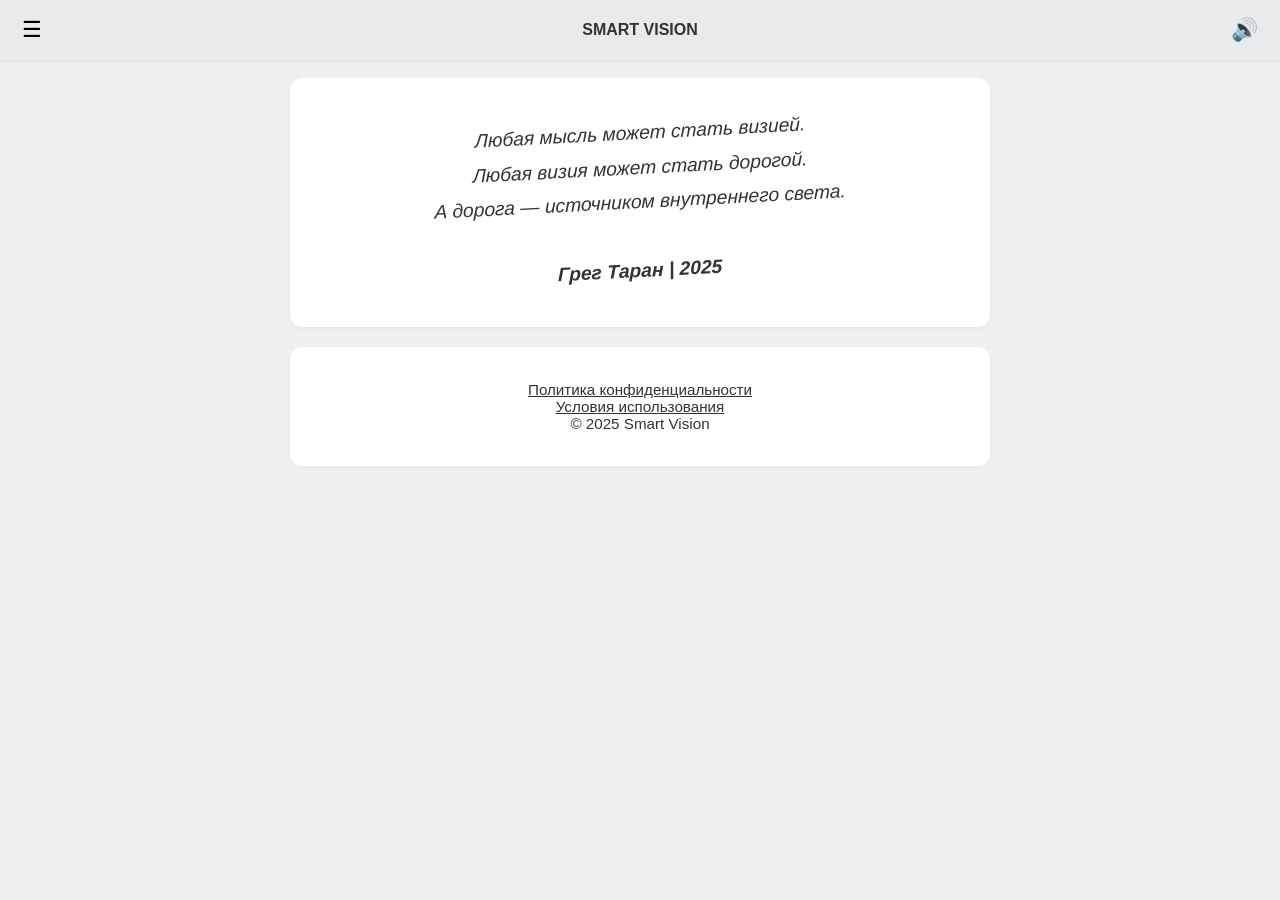
==== index.html @ 8ff79423 "first commit habilabs site" ====
<!DOCTYPE html>
<html lang="ru">
<head>
  <meta charset="UTF-8" />
  <meta name="viewport" content="width=device-width, initial-scale=1" />
  <title>Главная — Smart Vision</title>
  <link rel="stylesheet" href="/css/styles-page.css" />
</head>
<body>
  <div id="overlay"></div>
  <header class="top-bar">
    <button id="menuToggle" class="icon">&#9776;</button>
    <div class="logo" id="logo">SMART VISION</div>
    <button id="soundIcon" class="icon" aria-label="sound">&#128266;</button>
  </header>
  <main>
    <div class="cards">
      <div class="card poem">
        <p>
          Любая мысль может стать визией.<br>
          Любая визия может стать дорогой.<br>
          А дорога — источником внутреннего света.<br><br>
          <strong>Грег Таран | 2025</strong>
        </p>
      </div>
      <div class="card footer-card">
        <p>
          <a href="/html/privacy.html">Политика конфиденциальности</a><br>
          <a href="/html/terms.html">Условия использования</a><br>
          © 2025 Smart Vision
        </p>
      </div>
    </div>
  </main>
  <iframe id="sidebar" src="/html/menu-public.html" class="hidden" title="Меню"></iframe>
  <script src="/js/script.js"></script>
</body>
</html>
---- css/styles-page.css ----
body {
    margin: 0;
    font-family: 'Segoe UI', sans-serif;
    background: #f0f0f2;
    color: #333;
}

/* TOP BAR */
.top-bar {
    background: #e8eaec;
    height: 60px;

    display: flex;
    align-items: center;
    justify-content: center;

    position: relative;
    box-shadow: 0 1px 3px rgba(0,0,0,0.1);
}

/* ICONS */
.icon {
    font-size: 22px;
    background: none;
    border: none;
    cursor: pointer;
}

#menuToggle {
    position: absolute;
    left: 1rem;
}

#soundIcon {
    position: absolute;
    right: 1rem;
}

/* LOGO */
.logo {
    font-weight: bold;
    cursor: pointer;
}

/* CARDS CONTAINER */
.cards {
    width: 100%;

    display: flex;
    flex-direction: column;
    align-items: center;

    padding: 2mm;
    box-sizing: border-box;
}

/* CARD */
.card {
    background: #fff;
    border-radius: 12px;

    padding: 5mm;
    margin: 10px auto;

    max-width: 700px;
    width: 100%;

    box-shadow: 0 1px 5px rgba(0,0,0,0.05);
    box-sizing: border-box;
    text-align: center;
}

.card h2 {
    margin: 0 0 0.75rem 0;
    font-weight: 700;
}

/* POEM */
.poem p {
    font-style: italic;
    transform: skewY(-3deg);

    font-size: 1.2rem;
    line-height: 1.8;
}

/* FOOTER */
.footer-card {
    font-size: 0.95rem;
}

.footer-card a {
    color: #333;
    text-decoration: underline;
}

/* OVERLAY */
#overlay {
    position: fixed;
    inset: 0;

    background: rgba(0,0,0,0.3);
    z-index: 1000;

    display: none;
}

#overlay.active {
    display: block;
}

/* SIDEBAR */
#sidebar {
    position: fixed;
    top: 0;
    left: 0;

    width: 400px;
    height: 100%;

    background: #fff;
    z-index: 1001;

    border: none;
    transition: transform 0.3s ease;
}

#sidebar.hidden {
    transform: translateX(-100%);
}

/* MOBILE */
@media (max-width: 768px) {
    #sidebar {
        width: 75vw;
    }
}
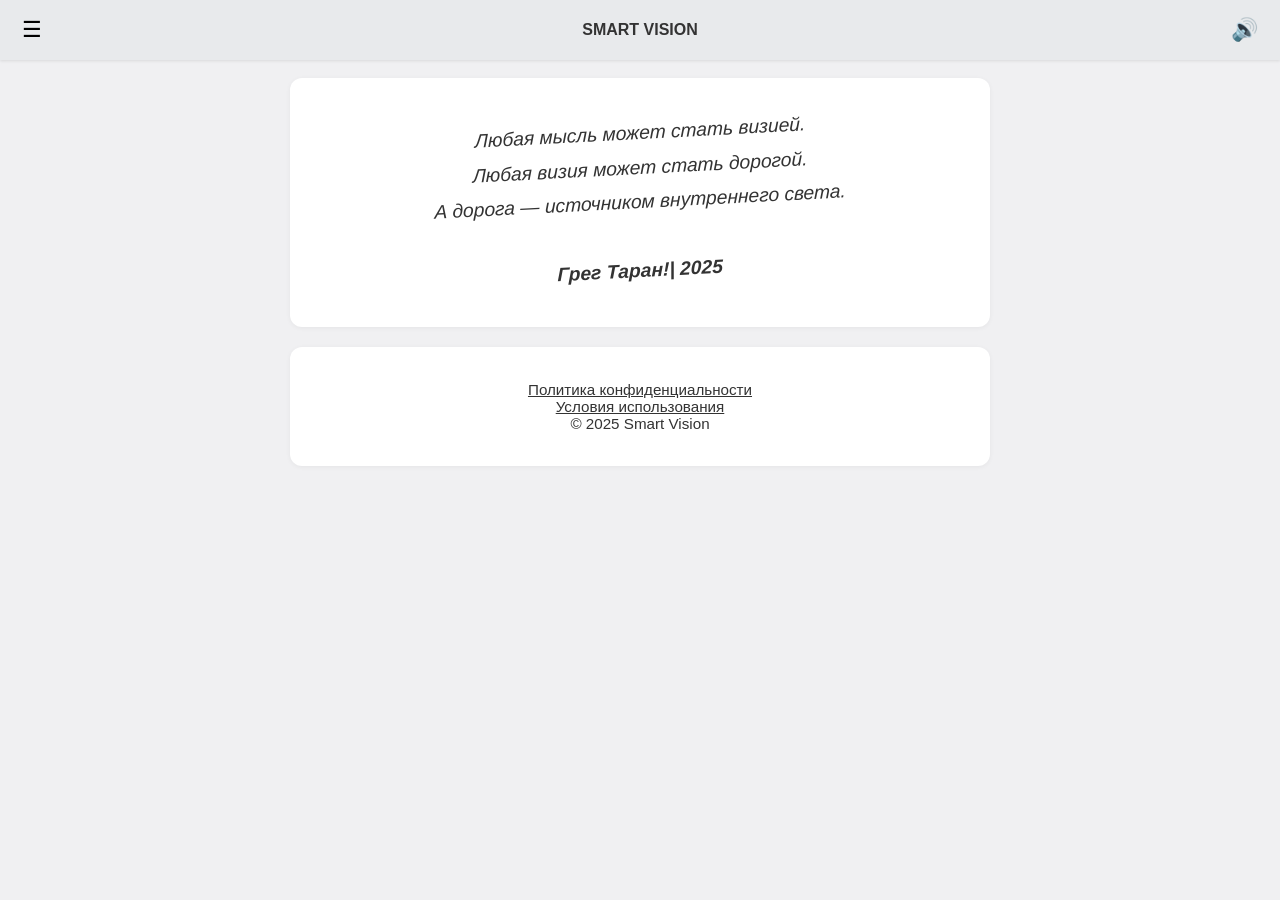
==== commit 0e0a6380: "111" ====
--- a/index.html
+++ b/index.html
@@ -20,7 +20,7 @@
           Любая мысль может стать визией.<br>
           Любая визия может стать дорогой.<br>
           А дорога — источником внутреннего света.<br><br>
-          <strong>Грег Таран | 2025</strong>
+          <strong>Грег Таран!| 2025</strong>
         </p>
       </div>
       <div class="card footer-card">
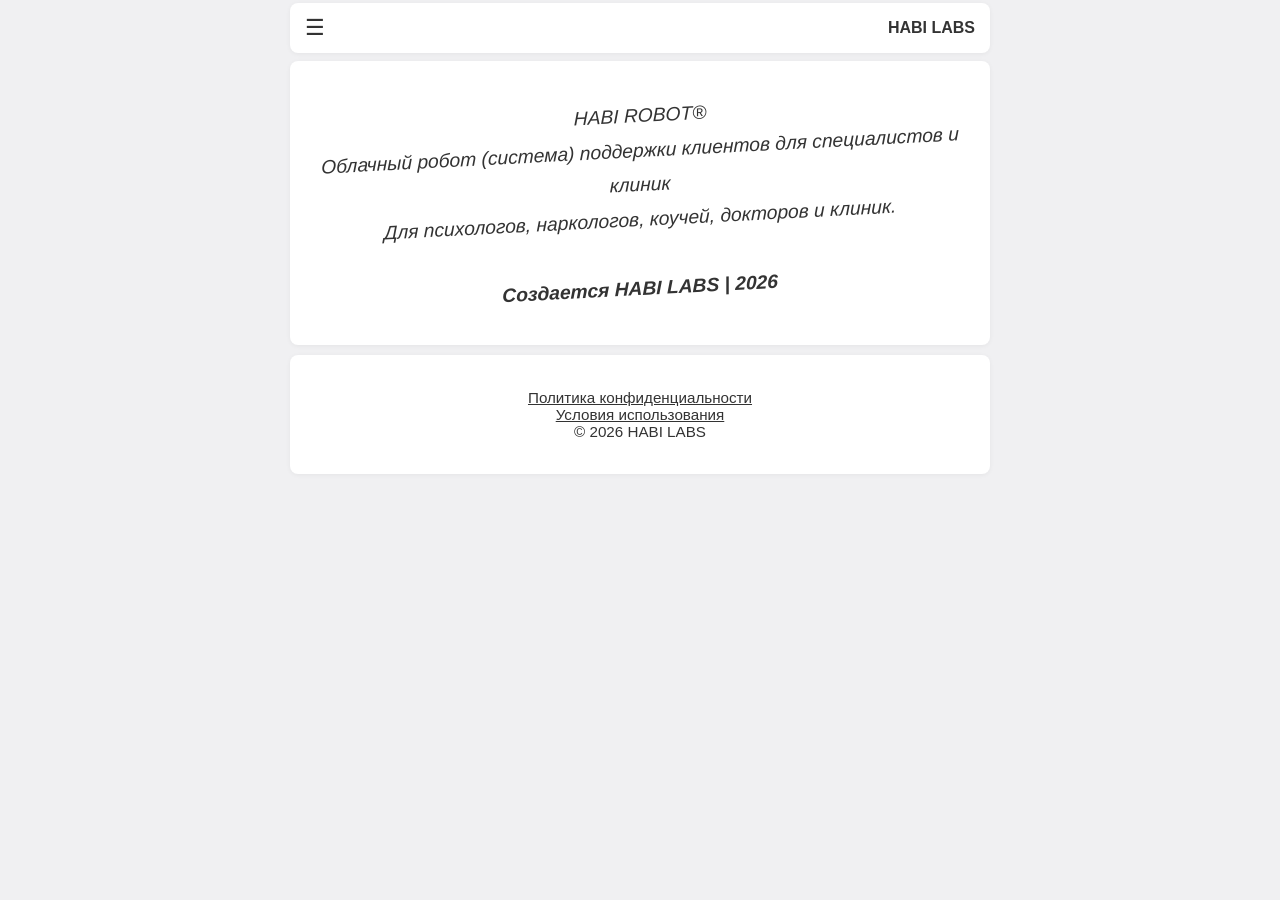
==== commit 774901ee: "2" ====
--- a/index.html
+++ b/index.html
@@ -3,31 +3,32 @@
 <head>
   <meta charset="UTF-8" />
   <meta name="viewport" content="width=device-width, initial-scale=1" />
-  <title>Главная — Smart Vision</title>
+  <title>HABI LABS</title>
   <link rel="stylesheet" href="/css/styles-page.css" />
 </head>
 <body>
   <div id="overlay"></div>
-  <header class="top-bar">
-    <button id="menuToggle" class="icon">&#9776;</button>
-    <div class="logo" id="logo">SMART VISION</div>
-    <button id="soundIcon" class="icon" aria-label="sound">&#128266;</button>
-  </header>
+  <div class="top-bar-wrap">
+    <header class="top-bar">
+      <button id="menuToggle" class="icon" aria-label="Меню">&#9776;</button>
+      <div class="logo" id="logo">HABI LABS</div>
+    </header>
+  </div>
   <main>
     <div class="cards">
       <div class="card poem">
         <p>
-          Любая мысль может стать визией.<br>
-          Любая визия может стать дорогой.<br>
-          А дорога — источником внутреннего света.<br><br>
-          <strong>Грег Таран!| 2025</strong>
+          HABI ROBOT®<br>
+          Облачный робот (система) поддержки клиентов для специалистов и клиник<br>
+          Для психологов, наркологов, коучей, докторов и клиник.<br><br>
+          <strong>Создается HABI LABS | 2026</strong>
         </p>
       </div>
       <div class="card footer-card">
         <p>
           <a href="/html/privacy.html">Политика конфиденциальности</a><br>
           <a href="/html/terms.html">Условия использования</a><br>
-          © 2025 Smart Vision
+          © 2026 HABI LABS
         </p>
       </div>
     </div>
--- a/css/styles-page.css
+++ b/css/styles-page.css
@@ -7,60 +7,64 @@
 
 /* TOP BAR */
 .top-bar {
-    background: #e8eaec;
-    height: 60px;
+    background: #fff;
+    border-radius: 8px;
+    box-shadow: 0 1px 5px rgba(0,0,0,0.05);
+
+    max-width: 700px;
+    width: calc(100% - 20px);
+
+    margin: 3px auto;
+    padding: 12px 15px;
+    box-sizing: border-box;
 
     display: flex;
     align-items: center;
-    justify-content: center;
-
-    position: relative;
-    box-shadow: 0 1px 3px rgba(0,0,0,0.1);
+    justify-content: space-between;
 }
 
-/* ICONS */
+/* ICON */
 .icon {
     font-size: 22px;
     background: none;
     border: none;
     cursor: pointer;
+    padding: 0;
+    color: #333;
 }
 
+/* BURGER */
 #menuToggle {
-    position: absolute;
-    left: 1rem;
-}
-
-#soundIcon {
-    position: absolute;
-    right: 1rem;
+    position: static;
+    flex: 0 0 auto;
 }
 
 /* LOGO */
 .logo {
-    font-weight: bold;
+    font-weight: 700;
     cursor: pointer;
+    margin-left: 16px;
+    text-align: right;
+    flex: 1 1 auto;
+    white-space: nowrap;
 }
 
 /* CARDS CONTAINER */
 .cards {
     width: 100%;
-
     display: flex;
     flex-direction: column;
     align-items: center;
-
-    padding: 2mm;
+    padding: 0 10px 10px;
     box-sizing: border-box;
 }
 
 /* CARD */
 .card {
     background: #fff;
-    border-radius: 12px;
-
+    border-radius: 8px;
     padding: 5mm;
-    margin: 10px auto;
+    margin: 5px auto;
 
     max-width: 700px;
     width: 100%;
@@ -79,7 +83,6 @@
 .poem p {
     font-style: italic;
     transform: skewY(-3deg);
-
     font-size: 1.2rem;
     line-height: 1.8;
 }
@@ -98,10 +101,8 @@
 #overlay {
     position: fixed;
     inset: 0;
-
     background: rgba(0,0,0,0.3);
     z-index: 1000;
-
     display: none;
 }
 
@@ -114,13 +115,10 @@
     position: fixed;
     top: 0;
     left: 0;
-
     width: 400px;
     height: 100%;
-
     background: #fff;
     z-index: 1001;
-
     border: none;
     transition: transform 0.3s ease;
 }
@@ -131,6 +129,15 @@
 
 /* MOBILE */
 @media (max-width: 768px) {
+    .top-bar {
+        width: calc(100% - 20px);
+        padding: 12px 16px;
+    }
+
+    .logo {
+        font-size: 1.1rem;
+    }
+
     #sidebar {
         width: 75vw;
     }
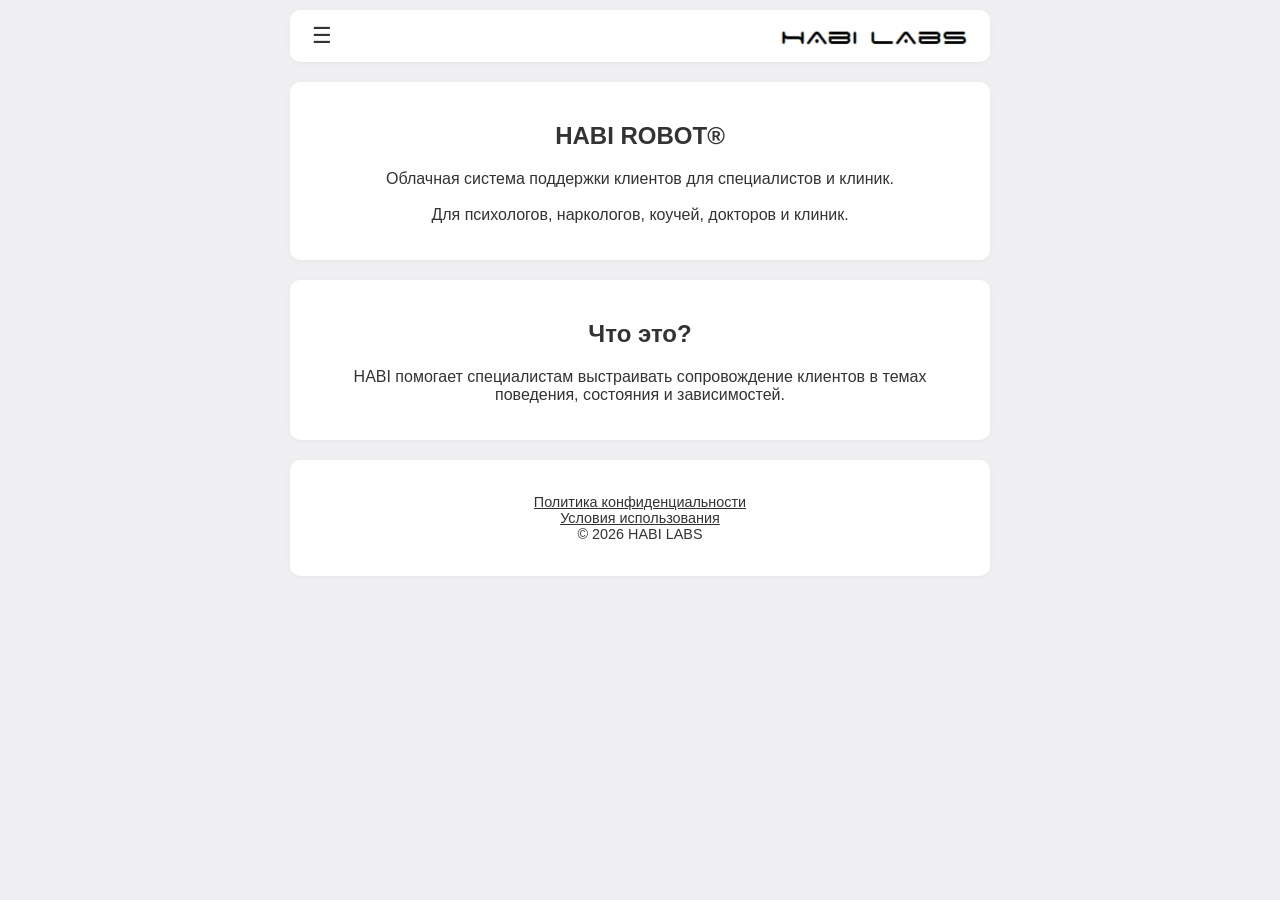
==== commit f891d947: "1" ====
--- a/index.html
+++ b/index.html
@@ -4,26 +4,41 @@
   <meta charset="UTF-8" />
   <meta name="viewport" content="width=device-width, initial-scale=1" />
   <title>HABI LABS</title>
+
+  <link rel="icon" href="/habi.ico" type="image/x-icon">
   <link rel="stylesheet" href="/css/styles-page.css" />
 </head>
+
 <body>
   <div id="overlay"></div>
-  <div class="top-bar-wrap">
-    <header class="top-bar">
-      <button id="menuToggle" class="icon" aria-label="Меню">&#9776;</button>
-      <div class="logo" id="logo">HABI LABS</div>
-    </header>
-  </div>
+
+  <header class="top-bar">
+    <button id="menuToggle" class="icon">&#9776;</button>
+
+    <div class="logo" id="logo">
+      <img src="/images/hll.jpg" alt="HABI LABS">
+    </div>
+  </header>
+
   <main>
     <div class="cards">
-      <div class="card poem">
+
+      <div class="card">
+        <h2>HABI ROBOT®</h2>
         <p>
-          HABI ROBOT®<br>
-          Облачный робот (система) поддержки клиентов для специалистов и клиник<br>
-          Для психологов, наркологов, коучей, докторов и клиник.<br><br>
-          <strong>Создается HABI LABS | 2026</strong>
+          Облачная система поддержки клиентов для специалистов и клиник.<br><br>
+          Для психологов, наркологов, коучей, докторов и клиник.
         </p>
       </div>
+
+      <div class="card">
+        <h2>Что это?</h2>
+        <p>
+          HABI помогает специалистам выстраивать сопровождение клиентов
+          в темах поведения, состояния и зависимостей.
+        </p>
+      </div>
+
       <div class="card footer-card">
         <p>
           <a href="/html/privacy.html">Политика конфиденциальности</a><br>
@@ -31,9 +46,12 @@
           © 2026 HABI LABS
         </p>
       </div>
+
     </div>
   </main>
-  <iframe id="sidebar" src="/html/menu-public.html" class="hidden" title="Меню"></iframe>
+
+  <iframe id="sidebar" src="/html/menu-public.html" class="hidden"></iframe>
+
   <script src="/js/script.js"></script>
 </body>
 </html>
--- a/css/styles-page.css
+++ b/css/styles-page.css
@@ -8,19 +8,18 @@
 /* TOP BAR */
 .top-bar {
     background: #fff;
-    border-radius: 8px;
+    border-radius: 10px;
     box-shadow: 0 1px 5px rgba(0,0,0,0.05);
 
     max-width: 700px;
     width: calc(100% - 20px);
 
-    margin: 3px auto;
-    padding: 12px 15px;
+    margin: 10px auto;
+    padding: 12px 16px;
     box-sizing: border-box;
 
     display: flex;
     align-items: center;
-    justify-content: space-between;
 }
 
 /* ICON */
@@ -29,42 +28,39 @@
     background: none;
     border: none;
     cursor: pointer;
-    padding: 0;
     color: #333;
-}
-
-/* BURGER */
-#menuToggle {
-    position: static;
-    flex: 0 0 auto;
 }
 
 /* LOGO */
 .logo {
-    font-weight: 700;
-    cursor: pointer;
-    margin-left: 16px;
-    text-align: right;
-    flex: 1 1 auto;
-    white-space: nowrap;
+    margin-left: auto;
+    display: flex;
+    align-items: center;
 }
 
-/* CARDS CONTAINER */
+.logo img {
+    height: 28px;
+    display: block;
+}
+
+/* CARDS */
 .cards {
     width: 100%;
+    padding: 0 10px;
+    box-sizing: border-box;
+
     display: flex;
     flex-direction: column;
     align-items: center;
-    padding: 0 10px 10px;
-    box-sizing: border-box;
 }
 
 /* CARD */
 .card {
     background: #fff;
-    border-radius: 8px;
-    padding: 5mm;
-    margin: 5px auto;
+    border-radius: 10px;
+
+    padding: 20px;
+    margin: 10px auto;
 
     max-width: 700px;
     width: 100%;
@@ -74,22 +70,9 @@
     text-align: center;
 }
 
-.card h2 {
-    margin: 0 0 0.75rem 0;
-    font-weight: 700;
-}
-
-/* POEM */
-.poem p {
-    font-style: italic;
-    transform: skewY(-3deg);
-    font-size: 1.2rem;
-    line-height: 1.8;
-}
-
 /* FOOTER */
 .footer-card {
-    font-size: 0.95rem;
+    font-size: 0.9rem;
 }
 
 .footer-card a {
@@ -102,8 +85,8 @@
     position: fixed;
     inset: 0;
     background: rgba(0,0,0,0.3);
+    display: none;
     z-index: 1000;
-    display: none;
 }
 
 #overlay.active {
@@ -115,10 +98,13 @@
     position: fixed;
     top: 0;
     left: 0;
+
     width: 400px;
     height: 100%;
+
     background: #fff;
     z-index: 1001;
+
     border: none;
     transition: transform 0.3s ease;
 }
@@ -129,13 +115,8 @@
 
 /* MOBILE */
 @media (max-width: 768px) {
-    .top-bar {
-        width: calc(100% - 20px);
-        padding: 12px 16px;
-    }
-
-    .logo {
-        font-size: 1.1rem;
+    .logo img {
+        height: 22px;
     }
 
     #sidebar {
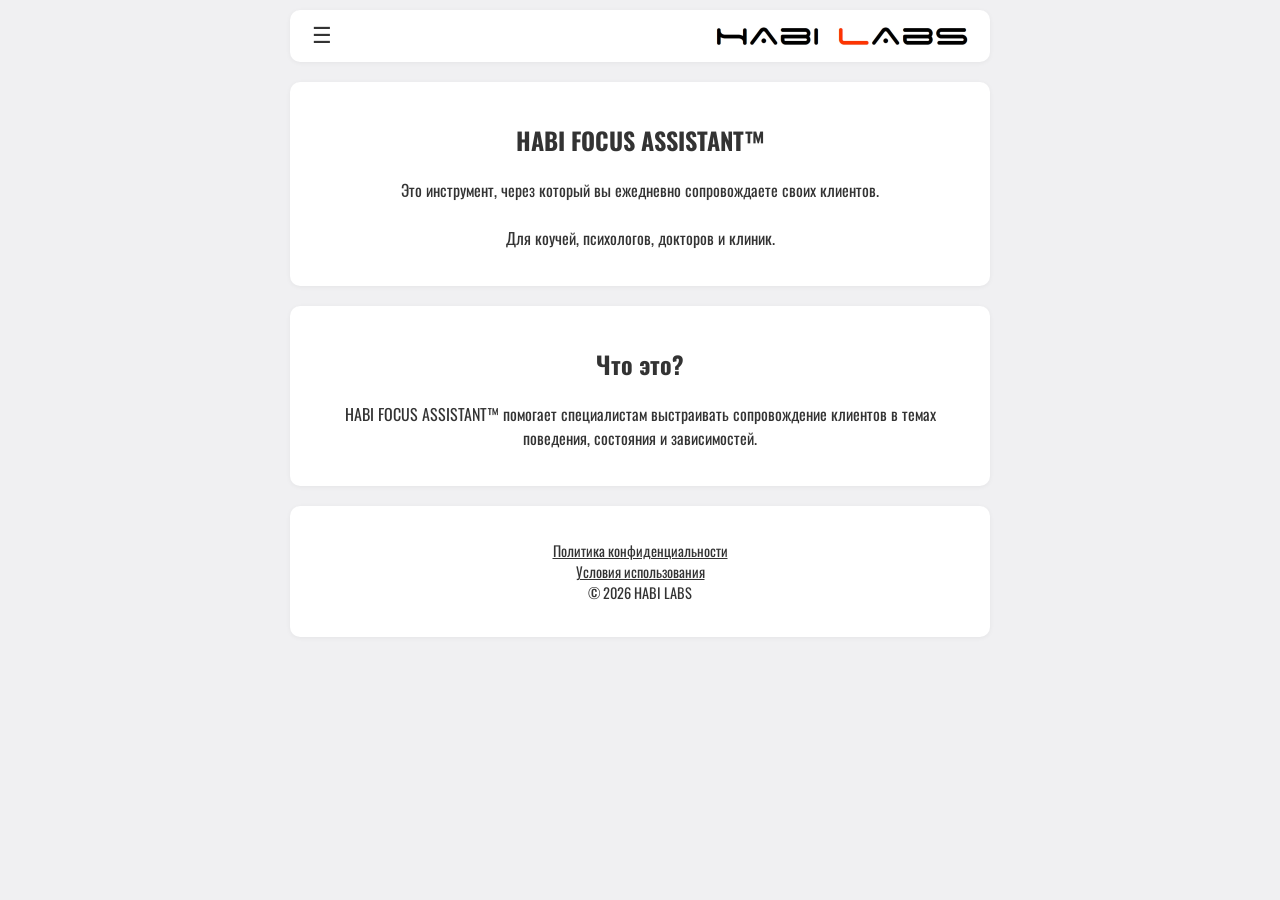
==== commit 3f6fc37e: "1" ====
--- a/index.html
+++ b/index.html
@@ -6,6 +6,12 @@
   <title>HABI LABS</title>
 
   <link rel="icon" href="/habi.ico" type="image/x-icon">
+
+  <!-- OSWALD FONT -->
+  <link rel="preconnect" href="https://fonts.googleapis.com">
+  <link rel="preconnect" href="https://fonts.gstatic.com" crossorigin>
+  <link href="https://fonts.googleapis.com/css2?family=Oswald:wght@200;300;400;500;600;700&display=swap" rel="stylesheet">
+
   <link rel="stylesheet" href="/css/styles-page.css" />
 </head>
 
@@ -24,17 +30,17 @@
     <div class="cards">
 
       <div class="card">
-        <h2>HABI ROBOT®</h2>
+        <h2>HABI FOCUS ASSISTANT™</h2>
         <p>
-          Облачная система поддержки клиентов для специалистов и клиник.<br><br>
-          Для психологов, наркологов, коучей, докторов и клиник.
+          Это инструмент, через который вы ежедневно сопровождаете своих клиентов.<br><br>
+          Для коучей, психологов, докторов и клиник.
         </p>
       </div>
 
       <div class="card">
         <h2>Что это?</h2>
         <p>
-          HABI помогает специалистам выстраивать сопровождение клиентов
+          HABI FOCUS ASSISTANT™ помогает специалистам выстраивать сопровождение клиентов
           в темах поведения, состояния и зависимостей.
         </p>
       </div>
--- a/css/styles-page.css
+++ b/css/styles-page.css
@@ -1,6 +1,6 @@
 body {
     margin: 0;
-    font-family: 'Segoe UI', sans-serif;
+    font-family: 'Oswald', sans-serif;
     background: #f0f0f2;
     color: #333;
 }
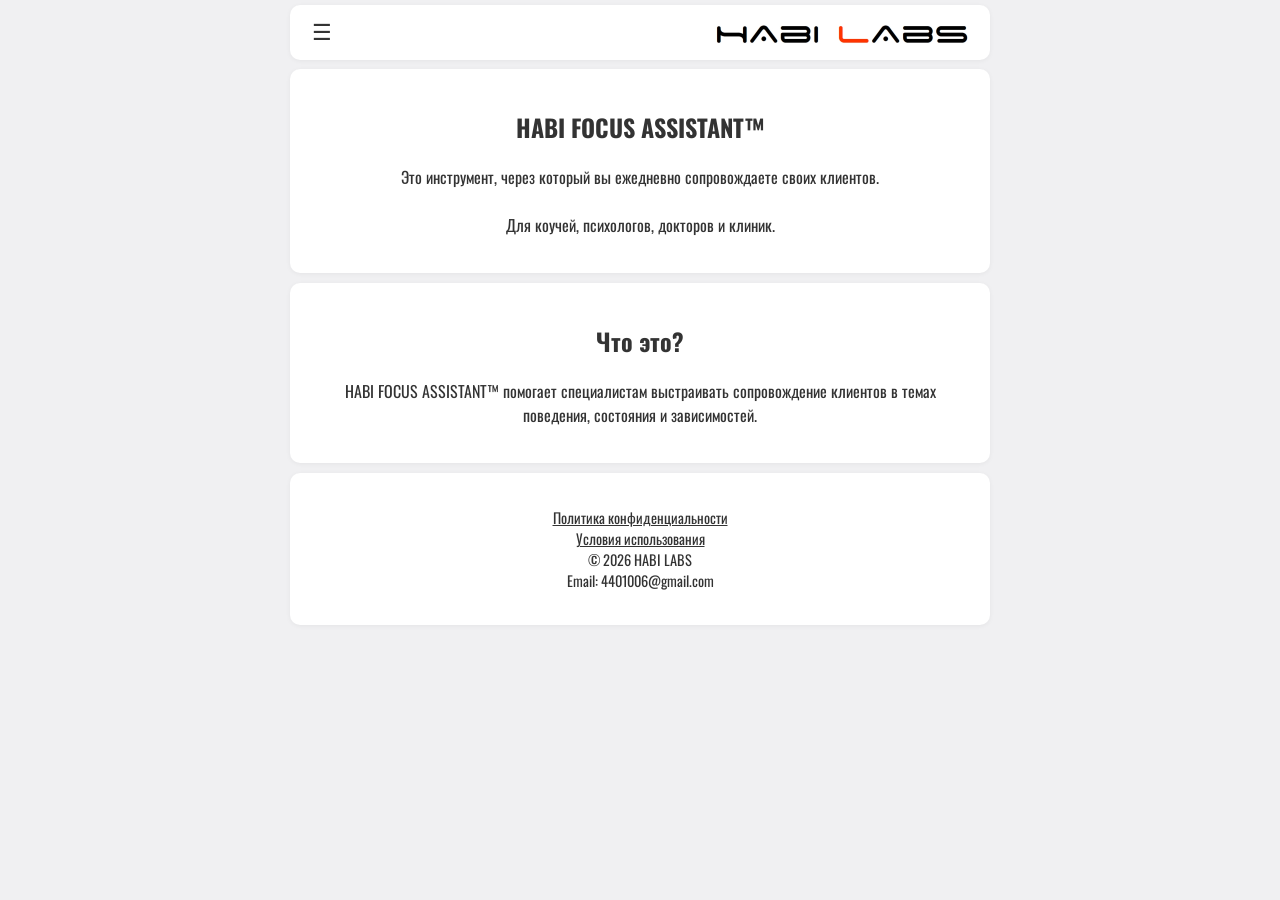
==== commit 2bd44351: "1" ====
--- a/index.html
+++ b/index.html
@@ -49,7 +49,8 @@
         <p>
           <a href="/html/privacy.html">Политика конфиденциальности</a><br>
           <a href="/html/terms.html">Условия использования</a><br>
-          © 2026 HABI LABS
+          © 2026 HABI LABS<br>
+          Email: 4401006@gmail.com
         </p>
       </div>
 
--- a/css/styles-page.css
+++ b/css/styles-page.css
@@ -14,7 +14,7 @@
     max-width: 700px;
     width: calc(100% - 20px);
 
-    margin: 10px auto;
+    margin: 5px auto 4px auto;
     padding: 12px 16px;
     box-sizing: border-box;
 
@@ -36,6 +36,7 @@
     margin-left: auto;
     display: flex;
     align-items: center;
+    margin-top: 3px;
 }
 
 .logo img {
@@ -60,7 +61,7 @@
     border-radius: 10px;
 
     padding: 20px;
-    margin: 10px auto;
+    margin: 5px auto;
 
     max-width: 700px;
     width: 100%;
